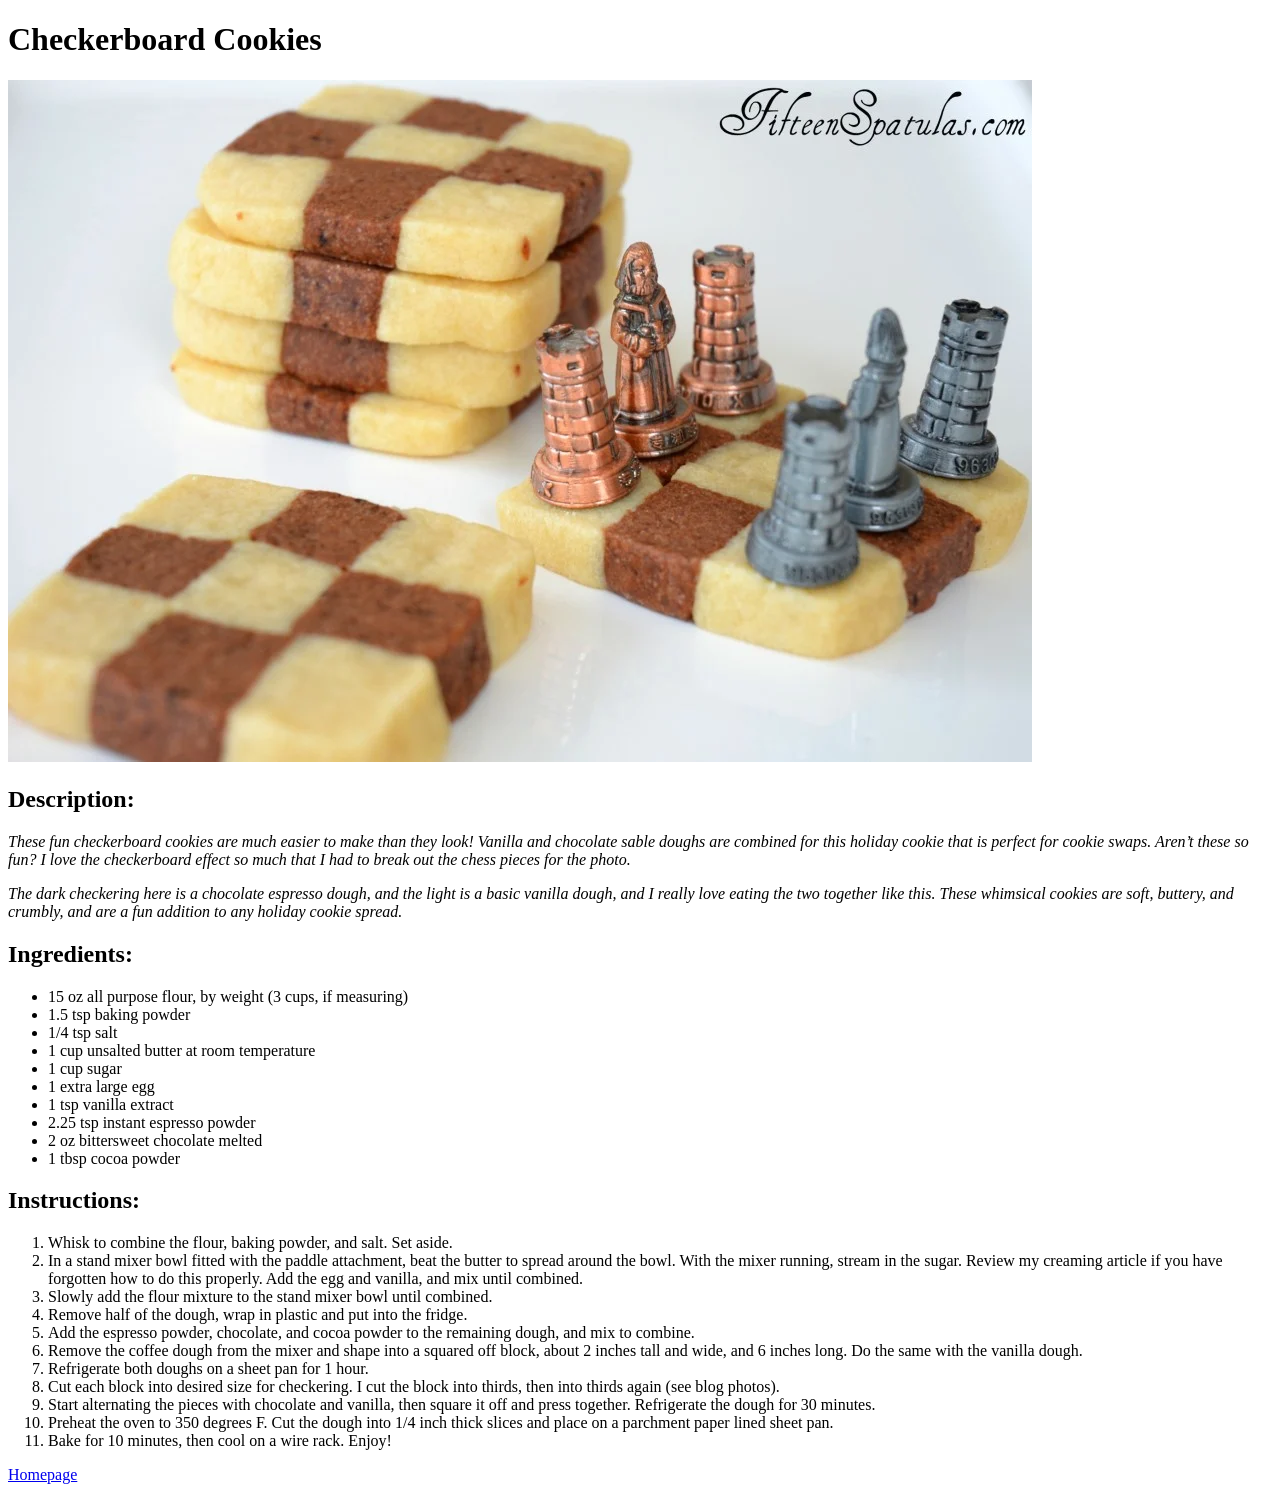
==== recipes/checkerboard-cookies.html @ 2db93c37 "Made Homepage, Tiramisu and Checkboard Cookies Webpages I forgot to commit changes periodically to g" ====
<!DOCTYPE html>
<html lang="en">
<head>
    <meta charset="UTF-8">
    <meta name="viewport" content="width=device-width, initial-scale=1.0">
    <title>Checkerboard Cookies</title>
</head>
<body>
    <h1>Checkerboard Cookies</h1>
    <img src="../images/checkerboard_cookies1024x682.webp" alt="checkerbord cookies with chesspices on top" width="1024" height="682">

    <h2>Description:</h2>

    <p><em>These fun checkerboard cookies are much easier to make than they look! Vanilla and chocolate sable doughs are combined for this holiday cookie that is perfect for cookie swaps.
        Aren’t these so fun? I love the checkerboard effect so much that I had to break out the chess pieces for the photo.</em>
        
    </p>
    <p><em>The dark checkering here is a chocolate espresso dough, and the light is a basic vanilla dough, and I really love eating the two together like this. 
        These whimsical cookies are soft, buttery, and crumbly, and are a fun addition to any holiday cookie spread.</em></p>

    <h2>Ingredients:</h2>

    <ul>
        <li>15 oz all purpose flour, by weight (3 cups, if measuring)</li>
        <li>1.5 tsp baking powder</li>
        <li>1/4 tsp salt</li>
        <li>1 cup unsalted butter at room temperature</li>
        <li>1 cup sugar</li>
        <li>1 extra large egg</li>
        <li>1 tsp vanilla extract</li>
        <li>2.25 tsp instant espresso powder</li>
        <li>2 oz bittersweet chocolate melted</li>
        <li>1 tbsp cocoa powder</li>
    </ul>

    <h2>Instructions:</h2>

    <ol>
        <li>Whisk to combine the flour, baking powder, and salt. Set aside.</li>
        <li>In a stand mixer bowl fitted with the paddle attachment, beat the butter to spread around the bowl. With the mixer running, stream in the sugar. Review my creaming article if you have forgotten how to do this properly. Add the egg and vanilla, and mix until combined.</li>
        <li>Slowly add the flour mixture to the stand mixer bowl until combined.</li>
        <li>Remove half of the dough, wrap in plastic and put into the fridge.</li>
        <li>Add the espresso powder, chocolate, and cocoa powder to the remaining dough, and mix to combine.</li>
        <li>Remove the coffee dough from the mixer and shape into a squared off block, about 2 inches tall and wide, and 6 inches long. Do the same with the vanilla dough.</li>
        <li>Refrigerate both doughs on a sheet pan for 1 hour.</li>
        <li>Cut each block into desired size for checkering. I cut the block into thirds, then into thirds again (see blog photos).</li>
        <li>Start alternating the pieces with chocolate and vanilla, then square it off and press together. Refrigerate the dough for 30 minutes.</li>
        <li>Preheat the oven to 350 degrees F. Cut the dough into 1/4 inch thick slices and place on a parchment paper lined sheet pan.</li>
        <li>Bake for 10 minutes, then cool on a wire rack. Enjoy!</li>
    </ol>

    <p><a href="../index.html">Homepage</a></p>
</body>
</html>
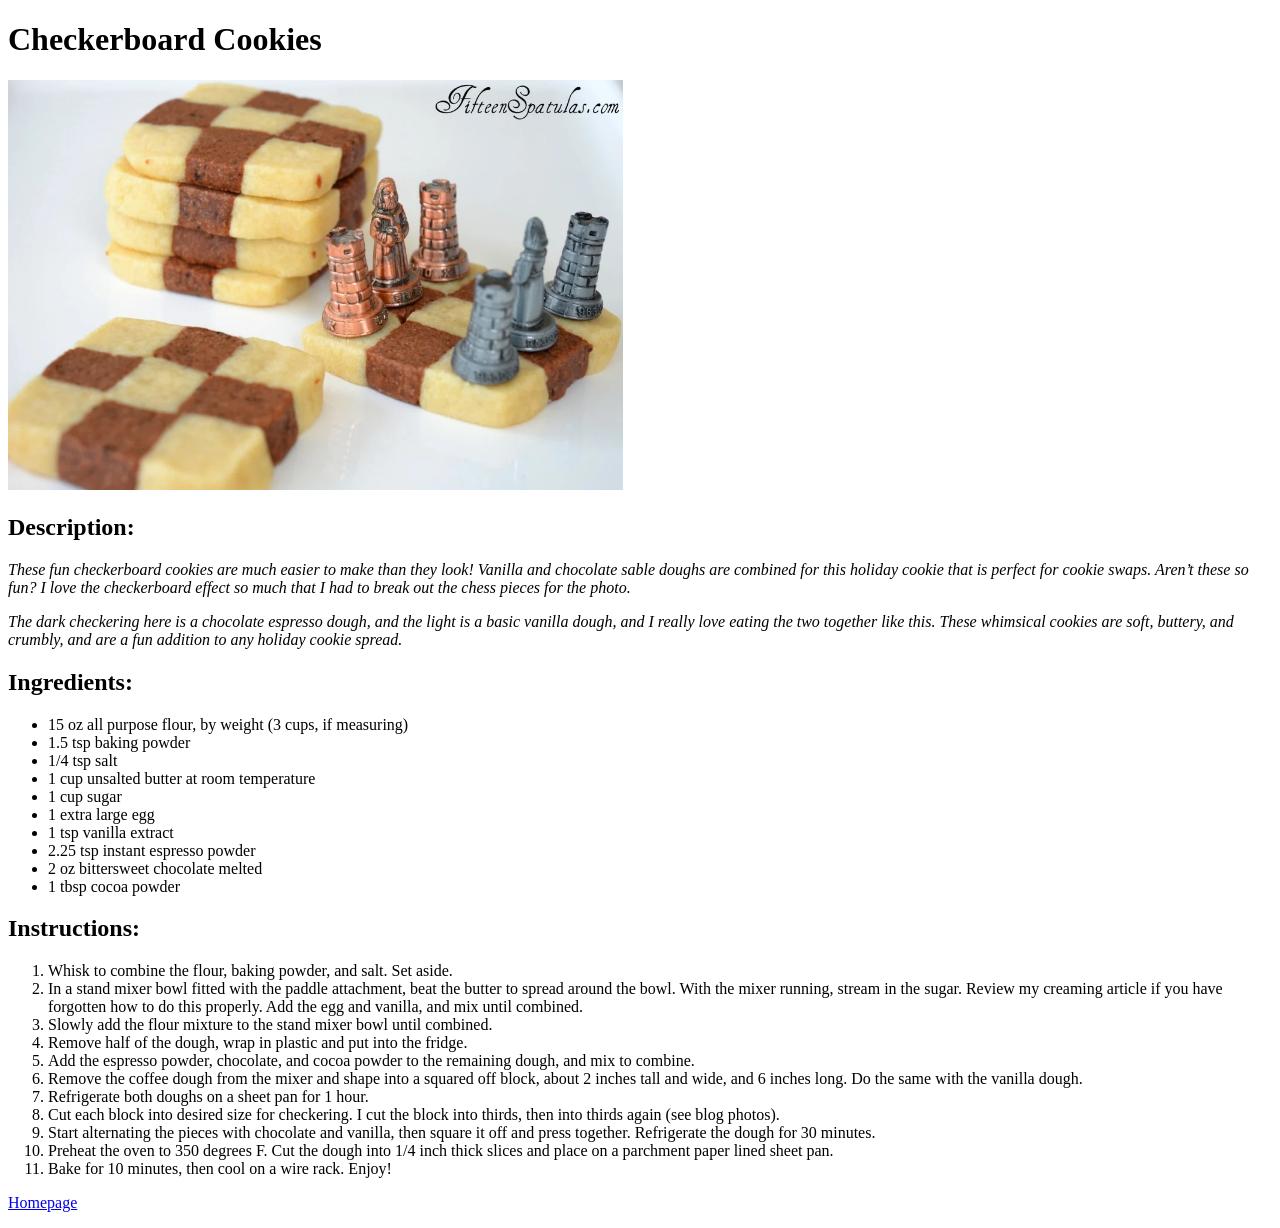
==== commit 54ce04e9: "Resize images with HTML to better fit website I know it's bad pratice to resize images with HTML, i " ====
--- a/recipes/checkerboard-cookies.html
+++ b/recipes/checkerboard-cookies.html
@@ -7,7 +7,7 @@
 </head>
 <body>
     <h1>Checkerboard Cookies</h1>
-    <img src="../images/checkerboard_cookies1024x682.webp" alt="checkerbord cookies with chesspices on top" width="1024" height="682">
+    <img src="../images/checkerboard_cookies1024x682.webp" alt="checkerbord cookies with chesspices on top" width="615" height="410">
 
     <h2>Description:</h2>
 
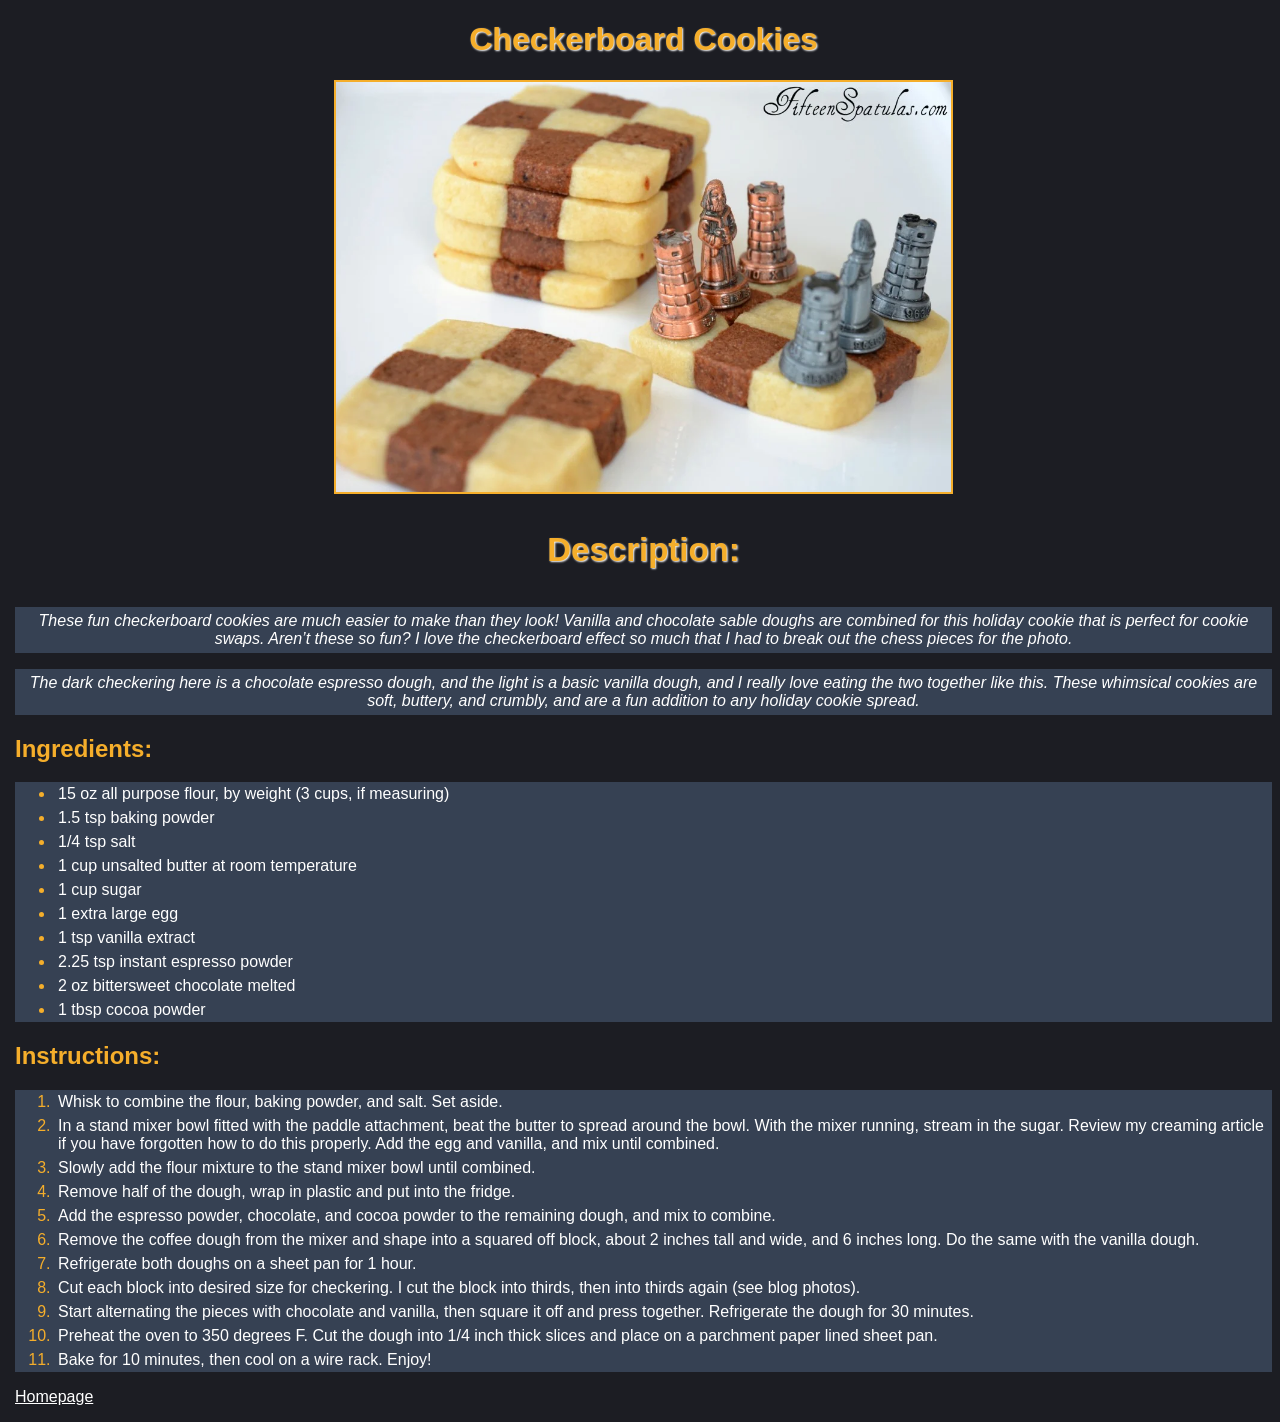
==== commit 96221279: "Decorate checkboard-cookies webpage with CSS" ====
--- a/recipes/checkerboard-cookies.html
+++ b/recipes/checkerboard-cookies.html
@@ -3,22 +3,22 @@
 <head>
     <meta charset="UTF-8">
     <meta name="viewport" content="width=device-width, initial-scale=1.0">
+    <link href="checkerboard-cookies.css" rel="stylesheet">
     <title>Checkerboard Cookies</title>
 </head>
 <body>
-    <h1>Checkerboard Cookies</h1>
+    <h1 class="main-title">Checkerboard Cookies</h1>
     <img src="../images/checkerboard_cookies1024x682.webp" alt="checkerbord cookies with chesspices on top" width="615" height="410">
 
-    <h2>Description:</h2>
+    <h2 class="description-title">Description:</h2>
 
-    <p><em>These fun checkerboard cookies are much easier to make than they look! Vanilla and chocolate sable doughs are combined for this holiday cookie that is perfect for cookie swaps.
-        Aren’t these so fun? I love the checkerboard effect so much that I had to break out the chess pieces for the photo.</em>
-        
-    </p>
-    <p><em>The dark checkering here is a chocolate espresso dough, and the light is a basic vanilla dough, and I really love eating the two together like this. 
+    <p class="description"><em>These fun checkerboard cookies are much easier to make than they look! Vanilla and chocolate sable doughs are combined for this holiday cookie that is perfect for cookie swaps.
+        Aren’t these so fun? I love the checkerboard effect so much that I had to break out the chess pieces for the photo.</em></p>
+
+    <p class="description"><em>The dark checkering here is a chocolate espresso dough, and the light is a basic vanilla dough, and I really love eating the two together like this. 
         These whimsical cookies are soft, buttery, and crumbly, and are a fun addition to any holiday cookie spread.</em></p>
 
-    <h2>Ingredients:</h2>
+    <h2 class="list-title">Ingredients:</h2>
 
     <ul>
         <li>15 oz all purpose flour, by weight (3 cups, if measuring)</li>
@@ -33,7 +33,7 @@
         <li>1 tbsp cocoa powder</li>
     </ul>
 
-    <h2>Instructions:</h2>
+    <h2 class="list-title">Instructions:</h2>
 
     <ol>
         <li>Whisk to combine the flour, baking powder, and salt. Set aside.</li>
@@ -49,6 +49,6 @@
         <li>Bake for 10 minutes, then cool on a wire rack. Enjoy!</li>
     </ol>
 
-    <p><a href="../index.html">Homepage</a></p>
+    <p><a class="homepage" href="../index.html">Homepage</a></p>
 </body>
 </html>
--- a/recipes/checkerboard-cookies.css
+++ b/recipes/checkerboard-cookies.css
@@ -0,0 +1,52 @@
+body {
+    background-color: #1C1D23;
+    color: #FFFFFF;
+    margin-left: 15px;
+    font-family: 'Segoe UI', Tahoma, Geneva, Verdana, sans-serif;
+}
+
+.main-title {
+    text-align: center;
+    color: rgb(245, 174, 43);
+    text-shadow: 1px 1px 2px white;
+}
+
+img {
+    display: block;
+    margin: 0 auto;
+    border: 2px solid rgb(245, 174, 43);
+}
+
+.description-title {
+    color: rgb(245, 174, 43);
+    text-shadow: 1px 1px 2px white;
+    font-size: 33px;
+    padding: 10px;
+    text-align: center;
+}
+
+.description {
+    text-align: center;
+    padding: 5px;
+    background-color: #364153;
+}
+
+.list-title {
+    color: rgb(245, 174, 43);
+}
+
+li, ol, ul {
+    background-color: #364153;
+}
+
+li {
+    padding: 3px;
+}
+
+li::marker {
+    color: rgb(245, 174, 43);
+}
+
+.homepage {
+    color: #FFFFFF;
+}
